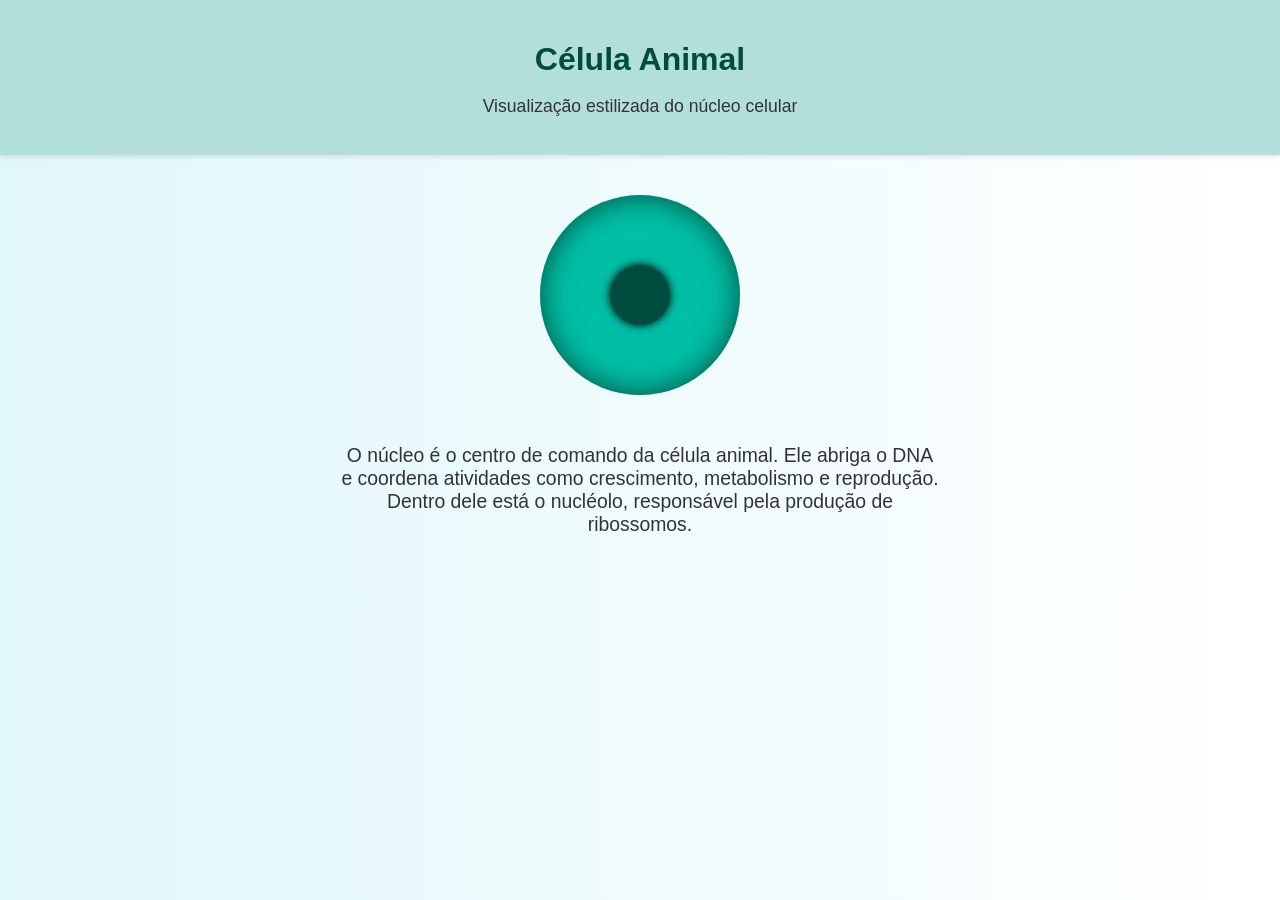
==== pratica.html @ 3f1f45fc "desenvolvendo a segundo pagina em 'pratica'" ====
<!DOCTYPE html>
<html lang="pt-BR">
<head>
  <meta charset="UTF-8">
  <title>Célula Animal 3D (Visual Estático)</title>
  <link rel="stylesheet" href="styles/index2.css">
</head>
<body>
  <header>
    <h1>Célula Animal</h1>
    <p>Visualização estilizada do núcleo celular</p>
  </header>

  <div class="container">
    <div class="nucleo">
      <div class="nucleolo"></div>
    </div>
    <div class="descricao">
      <p>O núcleo é o centro de comando da célula animal. Ele abriga o DNA e coordena atividades como crescimento, metabolismo e reprodução. Dentro dele está o nucléolo, responsável pela produção de ribossomos.</p>
    </div>
  </div>
  <script src="index.js"></script>

</body>
</html>
---- styles/index2.css ----
body {
      margin: 0;
      font-family: Arial, sans-serif;
      background: linear-gradient(to right, #e0f7fa, #fff);
    }
    header {
      text-align: center;
      padding: 20px;
      background-color: #b2dfdb;
      box-shadow: 0 2px 5px rgba(0,0,0,0.1);
    }
    h1 {
      color: #004d40;
      margin-bottom: 5px;
    }
    p {
      color: #333;
      font-size: 1.1em;
    }
    .container {
      display: flex;
      flex-direction: column;
      align-items: center;
      padding: 40px 20px;
    }
    .nucleo {
      width: 200px;
      height: 200px;
      background-color: #00bfa5;
      border-radius: 50%;
      box-shadow: inset 0 0 30px #004d40;
      position: relative;
      margin-bottom: 30px;
    }
    .nucleolo {
      width: 60px;
      height: 60px;
      background-color: #004d40;
      border-radius: 50%;
      position: absolute;
      top: 70px;
      left: 70px;
      box-shadow: 0 0 10px #000;
    }
    .descricao {
      max-width: 600px;
      text-align: center;
      font-size: 1.1em;
      color: #333;
    }
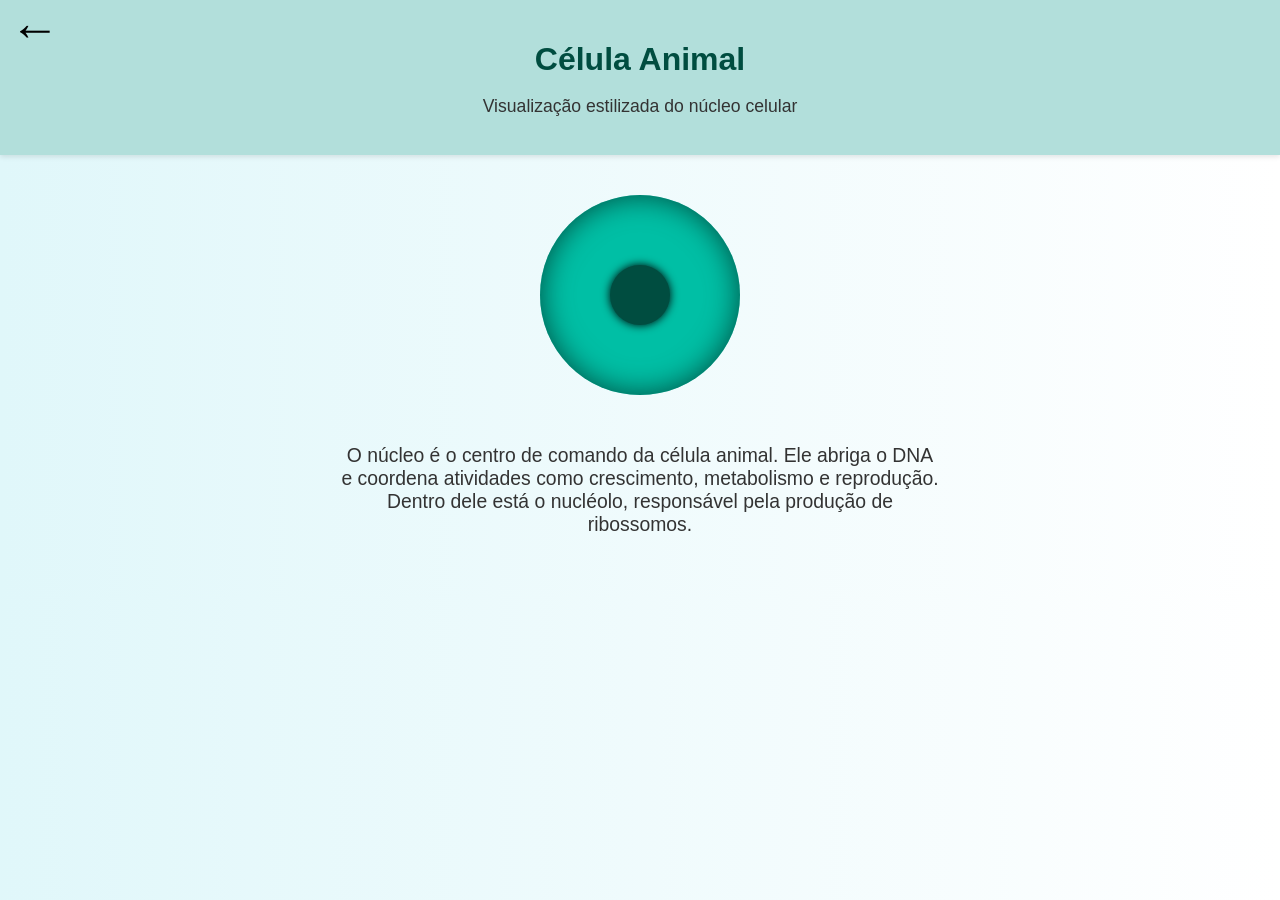
==== commit 132d1134: "mudando os layout" ====
--- a/pratica.html
+++ b/pratica.html
@@ -3,10 +3,11 @@
 <head>
   <meta charset="UTF-8">
   <title>Célula Animal 3D (Visual Estático)</title>
-  <link rel="stylesheet" href="styles/index2.css">
+  <link rel="stylesheet" href="styles/pratica.css">
 </head>
 <body>
   <header>
+    <a href="index.html" id="seta">←</a>
     <h1>Célula Animal</h1>
     <p>Visualização estilizada do núcleo celular</p>
   </header>
@@ -19,7 +20,7 @@
       <p>O núcleo é o centro de comando da célula animal. Ele abriga o DNA e coordena atividades como crescimento, metabolismo e reprodução. Dentro dele está o nucléolo, responsável pela produção de ribossomos.</p>
     </div>
   </div>
-  <script src="index.js"></script>
+  
 
 </body>
 </html>
--- a/styles/pratica.css
+++ b/styles/pratica.css
@@ -0,0 +1,64 @@
+
+    body {
+      margin: 0;
+      font-family: Arial, sans-serif;
+      background: linear-gradient(to right, #e0f7fa, #fff);
+    }
+    header {
+      position: relative;
+      text-align: center;
+      padding: 20px;
+      background-color: #b2dfdb;
+      box-shadow: 0 2px 5px rgba(0,0,0,0.1);
+    }
+    #seta{
+      position: fixed;
+      left: 10px;
+      top: 0;
+      font-size: 50px;
+      background: none;
+      border: none;
+      text-decoration: none;
+      color: black;
+    }
+
+    h1 {
+      color: #004d40;
+      margin-bottom: 5px;
+    }
+    p {
+      color: #333;
+      font-size: 1.1em;
+    }
+    .container {
+      display: flex;
+      flex-direction: column;
+      align-items: center;
+      padding: 40px 20px;
+    }
+    .nucleo {
+      width: 200px;
+      height: 200px;
+      background-color: #00bfa5;
+      border-radius: 50%;
+      box-shadow: inset 0 0 30px #004d40;
+      position: relative;
+      margin-bottom: 30px;
+    }
+    .nucleolo {
+      width: 60px;
+      height: 60px;
+      background-color: #004d40;
+      border-radius: 50%;
+      position: absolute;
+      top: 70px;
+      left: 70px;
+      box-shadow: 0 0 10px #000;
+    }
+    .descricao {
+      max-width: 600px;
+      text-align: center;
+      font-size: 1.1em;
+      color: #333;
+    }
+    
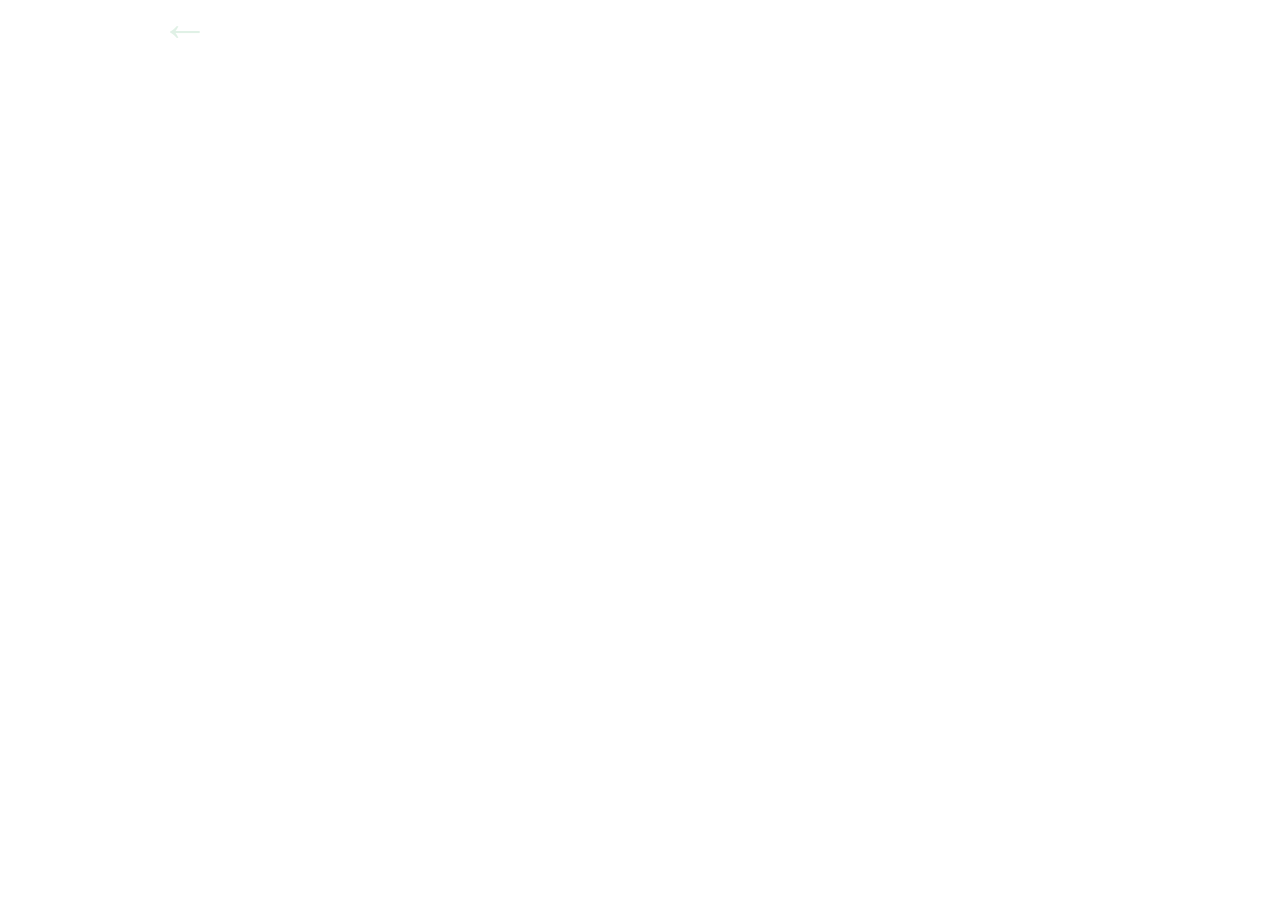
==== commit 88c09346: "terminando as legenda e fazendo a parte pratica" ====
--- a/pratica.html
+++ b/pratica.html
@@ -8,19 +8,34 @@
 <body>
   <header>
     <a href="index.html" id="seta">←</a>
-    <h1>Célula Animal</h1>
-    <p>Visualização estilizada do núcleo celular</p>
   </header>
-
-  <div class="container">
-    <div class="nucleo">
-      <div class="nucleolo"></div>
-    </div>
-    <div class="descricao">
-      <p>O núcleo é o centro de comando da célula animal. Ele abriga o DNA e coordena atividades como crescimento, metabolismo e reprodução. Dentro dele está o nucléolo, responsável pela produção de ribossomos.</p>
-    </div>
-  </div>
   
-
 </body>
 </html>
+<!doctype html>
+<html lang="pt-BR">
+<head>
+  <meta charset="utf-8">
+  <style>
+    html, body {
+      margin: 0;
+      padding: 0;
+      height: 100%;
+      width: 100%;
+      overflow: hidden; /* impede barra de rolagem */
+    }
+    iframe {
+      width: 100%;
+      height: 100%;
+      border: none;
+      display: block;
+    }
+  </style>
+</head>
+<body>
+  <iframe 
+    src="https://sketchfab.com/models/23c9bccc33cb4d2f8ec3a0903262bf29/embed" 
+    allow="autoplay; fullscreen; vr">
+  </iframe>
+</body>
+</html>
--- a/styles/pratica.css
+++ b/styles/pratica.css
@@ -1,16 +1,4 @@
 
-    body {
-      margin: 0;
-      font-family: Arial, sans-serif;
-      background: linear-gradient(to right, #e0f7fa, #fff);
-    }
-    header {
-      position: relative;
-      text-align: center;
-      padding: 20px;
-      background-color: #b2dfdb;
-      box-shadow: 0 2px 5px rgba(0,0,0,0.1);
-    }
     #seta{
       position: fixed;
       left: 10px;
@@ -19,46 +7,7 @@
       background: none;
       border: none;
       text-decoration: none;
-      color: black;
+      color:rgb(224, 241, 230);
+      
+      margin-left: 150px;
     }
-
-    h1 {
-      color: #004d40;
-      margin-bottom: 5px;
-    }
-    p {
-      color: #333;
-      font-size: 1.1em;
-    }
-    .container {
-      display: flex;
-      flex-direction: column;
-      align-items: center;
-      padding: 40px 20px;
-    }
-    .nucleo {
-      width: 200px;
-      height: 200px;
-      background-color: #00bfa5;
-      border-radius: 50%;
-      box-shadow: inset 0 0 30px #004d40;
-      position: relative;
-      margin-bottom: 30px;
-    }
-    .nucleolo {
-      width: 60px;
-      height: 60px;
-      background-color: #004d40;
-      border-radius: 50%;
-      position: absolute;
-      top: 70px;
-      left: 70px;
-      box-shadow: 0 0 10px #000;
-    }
-    .descricao {
-      max-width: 600px;
-      text-align: center;
-      font-size: 1.1em;
-      color: #333;
-    }
-    
